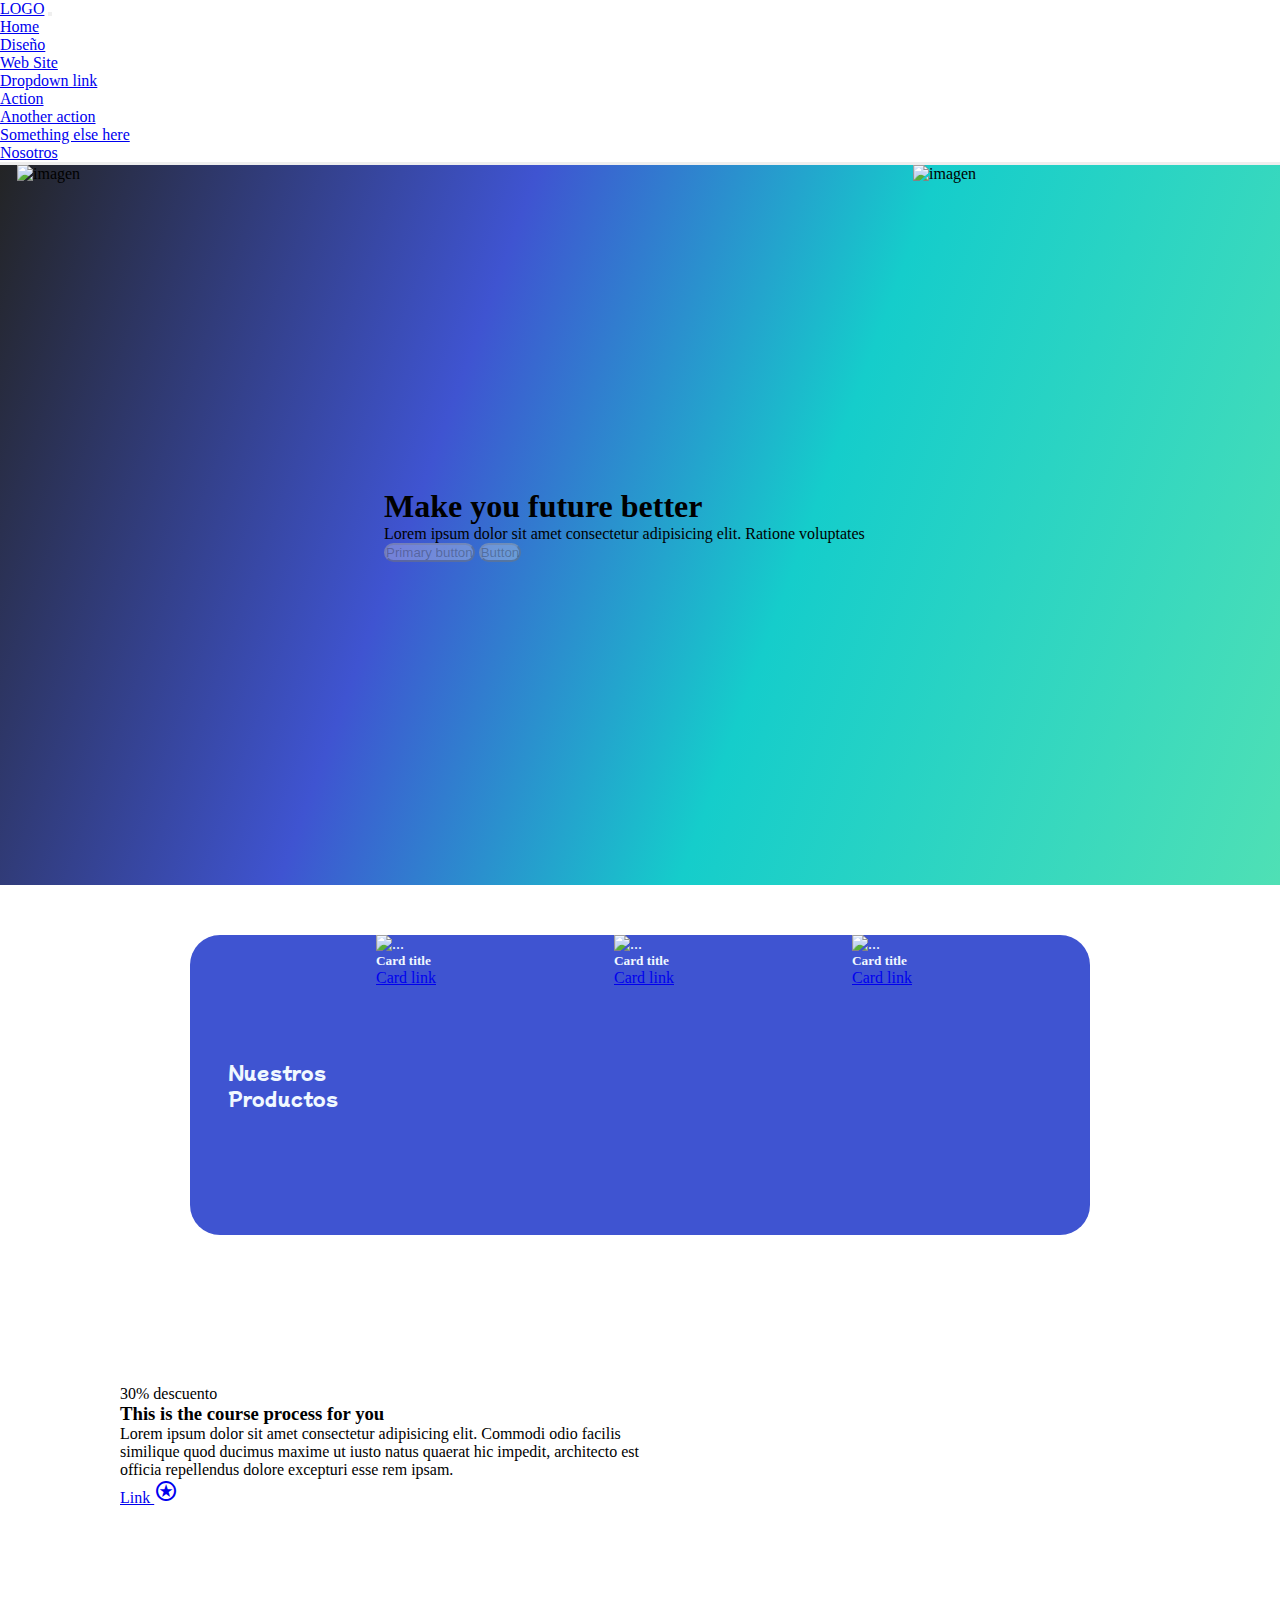
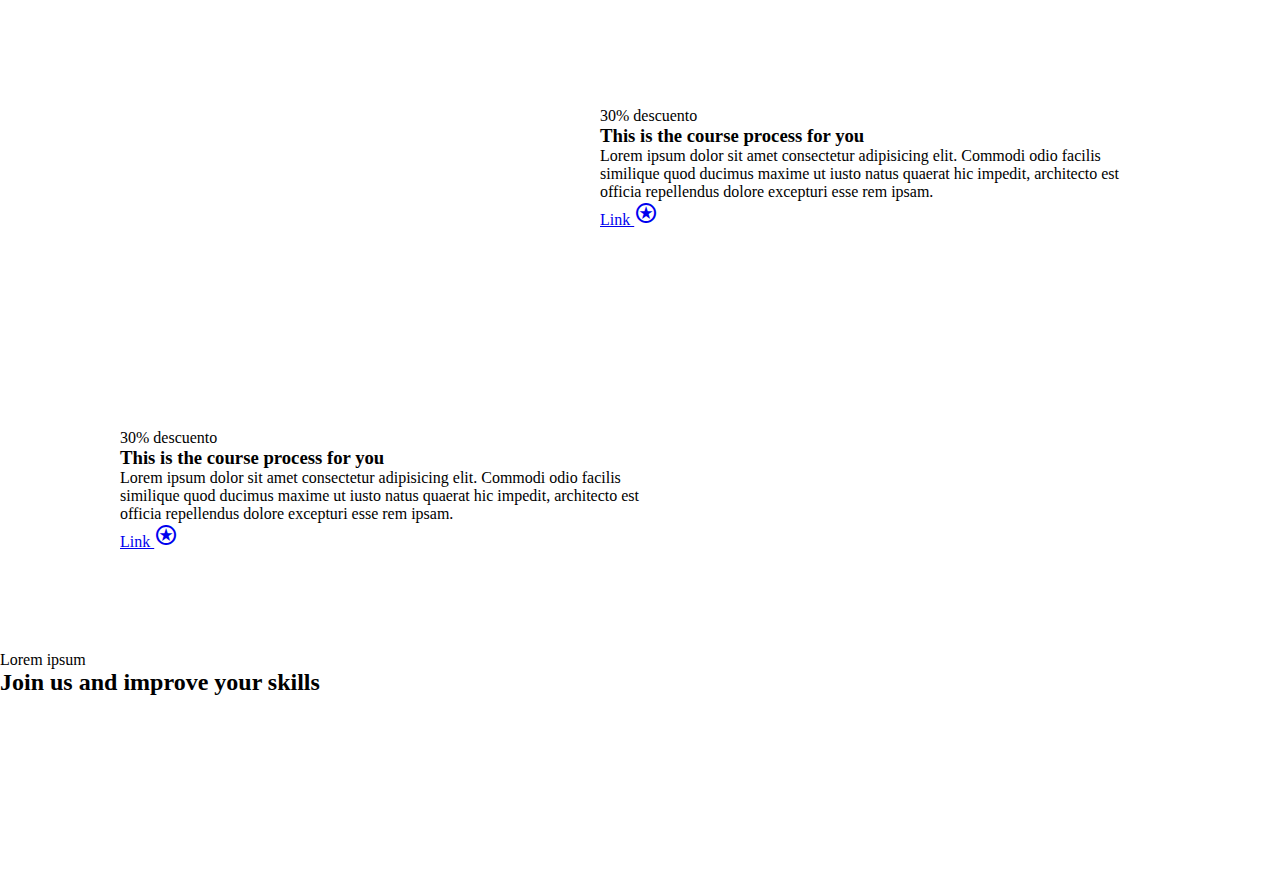
==== Index.html @ 725b6f4d "Insertando imagenes home" ====
<!DOCTYPE html>
<html lang="es">
<head>
    <meta charset="UTF-8">
    <meta http-equiv="X-UA-Compatible" content="IE=edge">
    <meta name="viewport" content="width=device-width, initial-scale=1.0">
    <link rel="stylesheet" href="https://fonts.googleapis.com/css2?family=Material+Symbols+Outlined:opsz,wght,FILL,GRAD@48,400,0,0" />
    <link href="https://cdn.jsdelivr.net/npm/bootstrap@5.3.0-alpha1/dist/css/bootstrap.min.css" rel="stylesheet" integrity="sha384-GLhlTQ8iRABdZLl6O3oVMWSktQOp6b7In1Zl3/Jr59b6EGGoI1aFkw7cmDA6j6gD" crossorigin="anonymous">
    <link rel="stylesheet" href="style.css">
    <title>SelfDigital</title>
</head>
<body>
  <header>
    <nav class="navbar navbar-expand-lg">
        <div class="container-sm">
          <a class="navbar-brand" href="#">LOGO</a>
          <button class="navbar-toggler border-not" type="button" data-bs-toggle="collapse" data-bs-target="#navbarNavDropdown" aria-controls="navbarNavDropdown" aria-expanded="false" aria-label="Toggle navigation">
            <span class="navbar-toggler-icon"></span>
          </button>
          <div class="collapse navbar-collapse" id="navbarNavDropdown">
            <ul class="navbar-nav">
              <li class="nav-item line-aqua">
                <a class="nav-link active" aria-current="page" href="#">Home</a>
              </li>
              <li class="nav-item line-aqua">
                <a class="nav-link" href="#">Diseño</a>
              </li>
              <li class="nav-item line-aqua">
                <a class="nav-link" href="#">Web Site</a>
              </li>
              <li class="nav-item dropdown line-aqua">
                <a class="nav-link dropdown-toggle" href="#" role="button" data-bs-toggle="dropdown" aria-expanded="false">
                  Dropdown link
                </a>
                <ul class="dropdown-menu">
                  <li><a class="dropdown-item" href="#">Action</a></li>
                  <li><a class="dropdown-item" href="#">Another action</a></li>
                  <li><a class="dropdown-item" href="#">Something else here</a></li>
                </ul>
              </li>
              <li class="nav-item line-aqua">
                <a class="nav-link" href="#">Nosotros</a>
              </li>
            </ul>
          </div>
        </div>
      </nav>
      <section class="container-home linear">
        <img src="" alt="imagen">
        <aside class="container linear-vertical">
          <h1>Make you future better</h1>
          <p>Lorem ipsum dolor sit amet consectetur adipisicing elit. Ratione voluptates</p>
          <button type="button" class="btn btn-primary" disabled>Primary button</button>
          <button type="button" class="btn btn-outline-secondary" disabled>Button</button>
        </aside>
        <img src="" alt="imagen">
      </section>
    </header>
    <main>   
      <article class="Centrar main-card-spam">
        <span>Nuestros <br> Productos</span>
        <div class="card">
          <img src="img/digital-drawing.png" class="card-img-top" alt="...">
          <div class="card-body">
            <h5 class="card-title">Card title</h5>
            <a href="#" class="card-link">Card link</a>
          </div>
        </div>
        <div class="card">
          <img src="img/programming.png" class="card-img-top" alt="...">
          <div class="card-body">
            <h5 class="card-title">Card title</h5>
            <a href="#" class="card-link">Card link</a>
          </div>
        </div>
        <div class="card">
          <img src="img/internet.png" class="card-img-top" alt="...">
          <div class="card-body">
            <h5 class="card-title">Card title</h5>
            <a href="#" class="card-link">Card link</a>
          </div>
        </div>
        
      </article>
      <section class="section-product linear">
        <article>
          <span>30% descuento</span>
          <h3>This is the course process for you</h3>
          <p>Lorem ipsum dolor sit amet consectetur adipisicing elit. Commodi odio facilis similique quod ducimus maxime ut iusto natus quaerat hic impedit, architecto est officia repellendus dolore excepturi esse rem ipsam.</p>
          <a class="btn btn-primary" href="#" role="button">Link <span class="material-symbols-outlined">
            stars
            </span> </a>
        </article>
        <img src="img/repair-tools.gif" alt="">
      </section>
      <section class="section-product linear">
        <img src="img/monitor.gif" alt="">
        <article>
          <span>30% descuento</span>
          <h3>This is the course process for you</h3>
          <p>Lorem ipsum dolor sit amet consectetur adipisicing elit. Commodi odio facilis similique quod ducimus maxime ut iusto natus quaerat hic impedit, architecto est officia repellendus dolore excepturi esse rem ipsam.</p>
          <a class="btn btn-primary" href="#" role="button">Link <span class="material-symbols-outlined">
            stars
            </span> </a>
        </article>
      </section>
      <section class="section-product linear">    
        <article>
          <span>30% descuento</span>
          <h3>This is the course process for you</h3>
          <p>Lorem ipsum dolor sit amet consectetur adipisicing elit. Commodi odio facilis similique quod ducimus maxime ut iusto natus quaerat hic impedit, architecto est officia repellendus dolore excepturi esse rem ipsam.</p>
          <a class="btn btn-primary" href="#" role="button">Link <span class="material-symbols-outlined">
            stars
            </span> </a>
        </article>
        <img src="img/macro.gif" alt="">
      </section>
      <section>
        <span>Lorem ipsum</span>
        <h2>Join us and improve your skills</h2>
        <section>
          <aside>
            <div></div>
            <ul>
              <li></li>
              <li></li>
              <li></li>
              <li></li>
              <li></li>
            </ul>
          </aside>
          <aside>
            <div></div>
            <ul>
              <li></li>
              <li></li>
              <li></li>
              <li></li>
              <li></li>
            </ul>
          </aside>
        </section>
      </section>
    </main> 
    <footer>

    </footer>
    <script src="https://cdn.jsdelivr.net/npm/bootstrap@5.3.0-alpha1/dist/js/bootstrap.bundle.min.js" integrity="sha384-w76AqPfDkMBDXo30jS1Sgez6pr3x5MlQ1ZAGC+nuZB+EYdgRZgiwxhTBTkF7CXvN" crossorigin="anonymous"></script>
</body>
</html>
---- style.css ----
@import url('https://fonts.googleapis.com/css2?family=Mochiy+Pop+One&display=swap');
*{
    margin: 0;
    padding: 0;
    box-sizing: border-box;

}

:root{
    --bs-black: #232425;
    --bs-ocean: #3f54d1;
    --bs-sky: #5180e2;
    --bs-coral: #15cdcb;
    --bs-aqua: #4fe0b5 ;
}
.margin-not {
    margin: 0;
}
.border-not{
    outline: none;
}
.navbar{
    border-bottom: 3px solid rgb(238, 238, 238);
}

.navbar-nav{
    box-sizing: border-box;
}
.line-aqua:hover{
    -webkit-box-shadow: 0px 2px 0px 0px var(--bs-aqua);
    -moz-box-shadow: 0px 2px 0px 0px var(--bs-aqua);
    box-shadow: 0px 2px 0px 0px var(--bs-aqua);
}
.container-home{
    width: 100%;
    height: 80vh;
    background: rgb(35,36,37);
    background: linear-gradient(110deg, rgba(35,36,37,1) 0%, rgba(63,84,209,1) 35%, rgba(21,205,203,1) 61%, rgba(79,224,181,1) 100%);
}
.container-home aside{
    width: 40%;
}
.container-home img{
    width: 350px;
}
.Centrar{
    margin-left: auto;
    margin-right: auto;
}
.main-card-spam{
    color: aliceblue;
    width: 900px;
    height: 300px;
    background-color: var(--bs-ocean);
    border-radius: 30px;
    margin-top: 50px ;
    margin-bottom: 50px;
    display: flex;
    justify-content: space-evenly;
}
.main-card-spam span{
    margin-top: auto;
    margin-bottom: auto;
    font-size:large;
    font-family: 'Mochiy Pop One', sans-serif;
}
.card{
    background:none;
    border-radius: 0 0 10px 10px;
    width: 200px;
    height: 260px;
    border: none;
}
.card:hover{
    transition: 1.5s;
    background-color: var(--bs-aqua);
    -webkit-box-shadow: 0px 34px 89px -23px var(--bs-aqua);
    -moz-box-shadow: 0px 34px 89px -23px var(--bs-aqua);
    box-shadow: 0px 34px 89px -23px var(--bs-aqua);
}
.card img{
    width: 180px;
}
.section-product img{
    width: 400px;
}
.section-product article{
    width: 50vw;
    padding: 100px 40px;
}

.linear{
    display: flex;
    justify-content: space-evenly;
}
.linear-vertical{
    margin-top: auto;
    margin-bottom: auto;
}
.btn{
    border-radius: 20px;
}
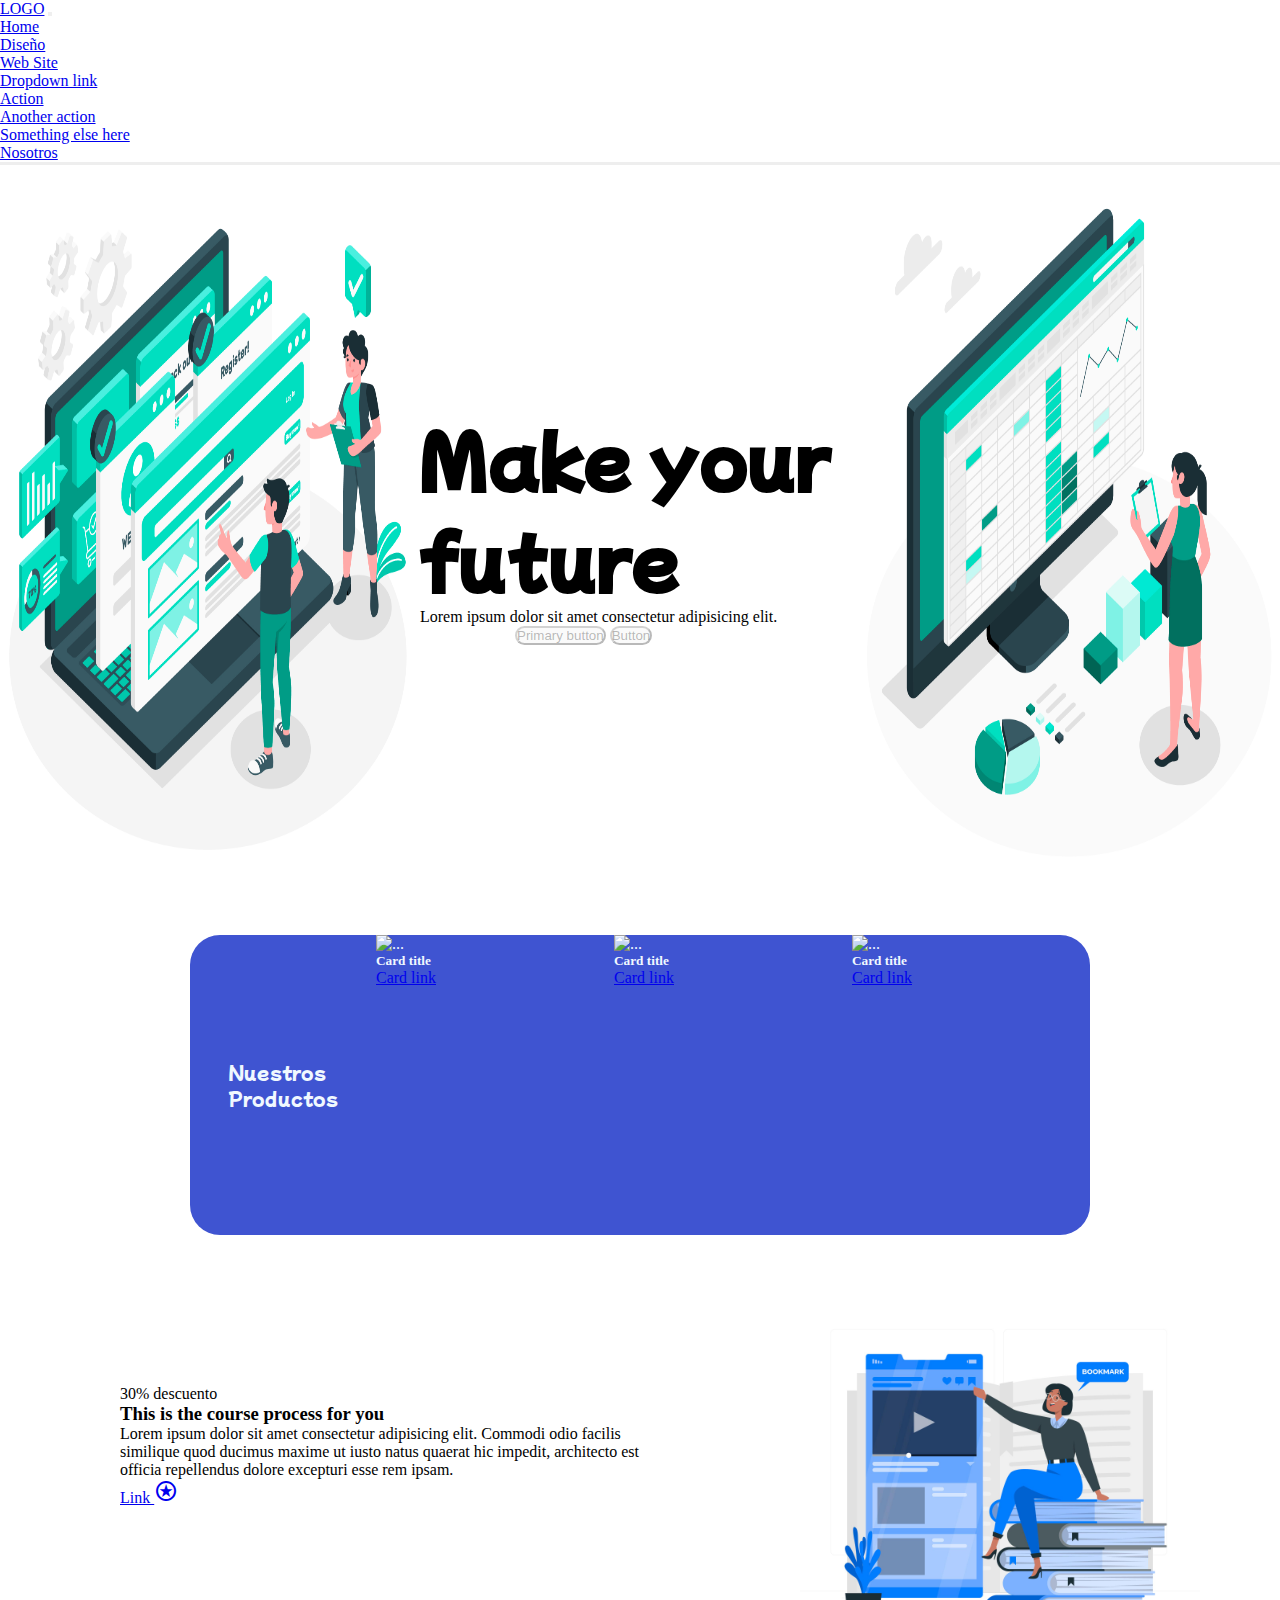
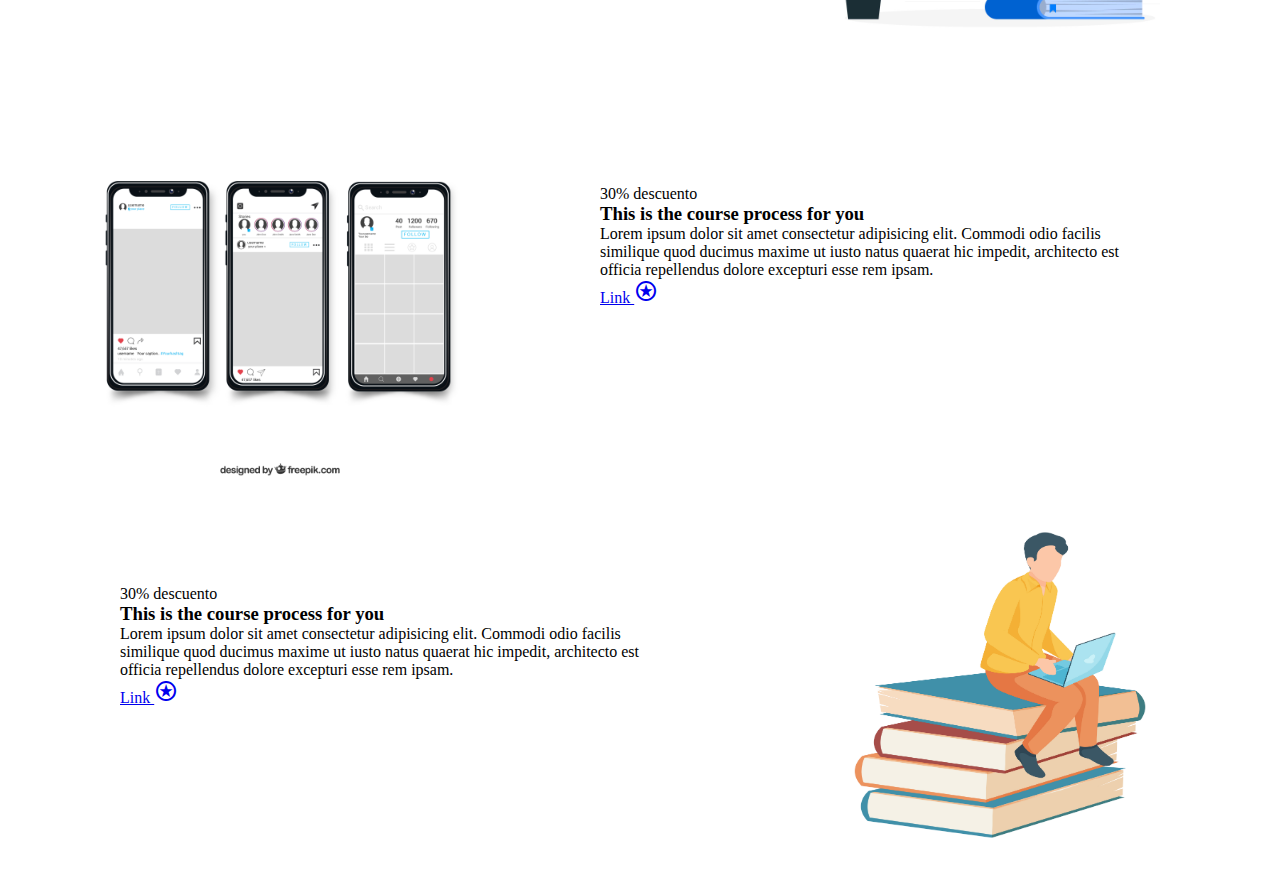
==== commit ffcce074: "Agregando pagina de producto + cards" ====
--- a/Index.html
+++ b/Index.html
@@ -46,34 +46,34 @@
         </div>
       </nav>
       <section class="container-home linear">
-        <img src="" alt="imagen">
+        <img src="img/3610761.jpg" alt="imagen">
         <aside class="container linear-vertical">
-          <h1>Make you future better</h1>
-          <p>Lorem ipsum dolor sit amet consectetur adipisicing elit. Ratione voluptates</p>
-          <button type="button" class="btn btn-primary" disabled>Primary button</button>
-          <button type="button" class="btn btn-outline-secondary" disabled>Button</button>
+          <h1 style="font-size: 70px; font-family: 'Mochiy Pop One', sans-serif;">Make your future </h1>
+          <p>Lorem ipsum dolor sit amet consectetur adipisicing elit.</p>
+          <div class="Centrar" style="width: 250px;"><button type="button" class="btn btn-primary" disabled>Primary button</button>
+          <button type="button" class="btn btn-outline-secondary" disabled>Button</button></div>
         </aside>
-        <img src="" alt="imagen">
+        <img src="img/3094324.jpg" alt="imagen">
       </section>
     </header>
     <main>   
       <article class="Centrar main-card-spam">
         <span>Nuestros <br> Productos</span>
-        <div class="card">
+        <div class="card card-spa">
           <img src="img/digital-drawing.png" class="card-img-top" alt="...">
           <div class="card-body">
             <h5 class="card-title">Card title</h5>
             <a href="#" class="card-link">Card link</a>
           </div>
         </div>
-        <div class="card">
+        <div class="card card-spa">
           <img src="img/programming.png" class="card-img-top" alt="...">
           <div class="card-body">
             <h5 class="card-title">Card title</h5>
             <a href="#" class="card-link">Card link</a>
           </div>
         </div>
-        <div class="card">
+        <div class="card card-spa">
           <img src="img/internet.png" class="card-img-top" alt="...">
           <div class="card-body">
             <h5 class="card-title">Card title</h5>
@@ -91,10 +91,10 @@
             stars
             </span> </a>
         </article>
-        <img src="img/repair-tools.gif" alt="">
+        <img src="img/4115317.jpg" alt="">
       </section>
       <section class="section-product linear">
-        <img src="img/monitor.gif" alt="">
+        <img src="img/2301829.jpg" alt="">
         <article>
           <span>30% descuento</span>
           <h3>This is the course process for you</h3>
@@ -113,33 +113,7 @@
             stars
             </span> </a>
         </article>
-        <img src="img/macro.gif" alt="">
-      </section>
-      <section>
-        <span>Lorem ipsum</span>
-        <h2>Join us and improve your skills</h2>
-        <section>
-          <aside>
-            <div></div>
-            <ul>
-              <li></li>
-              <li></li>
-              <li></li>
-              <li></li>
-              <li></li>
-            </ul>
-          </aside>
-          <aside>
-            <div></div>
-            <ul>
-              <li></li>
-              <li></li>
-              <li></li>
-              <li></li>
-              <li></li>
-            </ul>
-          </aside>
-        </section>
+        <img src="img/2002.i515.001_modern_students_flat_icons-13.jpg" alt="">
       </section>
     </main> 
     <footer>
--- a/style.css
+++ b/style.css
@@ -34,14 +34,12 @@
 .container-home{
     width: 100%;
     height: 80vh;
-    background: rgb(35,36,37);
-    background: linear-gradient(110deg, rgba(35,36,37,1) 0%, rgba(63,84,209,1) 35%, rgba(21,205,203,1) 61%, rgba(79,224,181,1) 100%);
 }
 .container-home aside{
     width: 40%;
 }
 .container-home img{
-    width: 350px;
+    width: 420px;
 }
 .Centrar{
     margin-left: auto;
@@ -64,14 +62,14 @@
     font-size:large;
     font-family: 'Mochiy Pop One', sans-serif;
 }
-.card{
+.card-spa{
     background:none;
     border-radius: 0 0 10px 10px;
     width: 200px;
     height: 260px;
     border: none;
 }
-.card:hover{
+.card-spa:hover{
     transition: 1.5s;
     background-color: var(--bs-aqua);
     -webkit-box-shadow: 0px 34px 89px -23px var(--bs-aqua);
@@ -99,4 +97,42 @@
 }
 .btn{
     border-radius: 20px;
+}
+.card-buy{
+    width: 250px;
+    margin: 20px;
+    border-radius: 10px;
+    border: none;
+    -webkit-box-shadow: 0px 0px 62px -22px   var(--bs-ocean);
+    -moz-box-shadow: 0px 0px 62px -22px  var(--bs-ocean);
+    box-shadow: 0px 0px 62px -22px  var(--bs-ocean);
+}
+.card-buy img{
+    width: 200px;
+    margin-top: 10px;
+    border-radius: 10px;
+}
+.card-buy .card-body aside{
+    color: #5180e2;
+    display: flex;
+    justify-content:space-between;
+}
+.linear-center{
+    display: flex;
+    justify-content: flex-start;
+}
+.stars span{
+    color: rgb(248, 166, 13);
+}
+.inline{
+    display: inline;
+}
+.block{
+    display: block;
+}
+.button-product{
+    width: 600px;
+}
+h2, .block{
+    text-align: center;
 }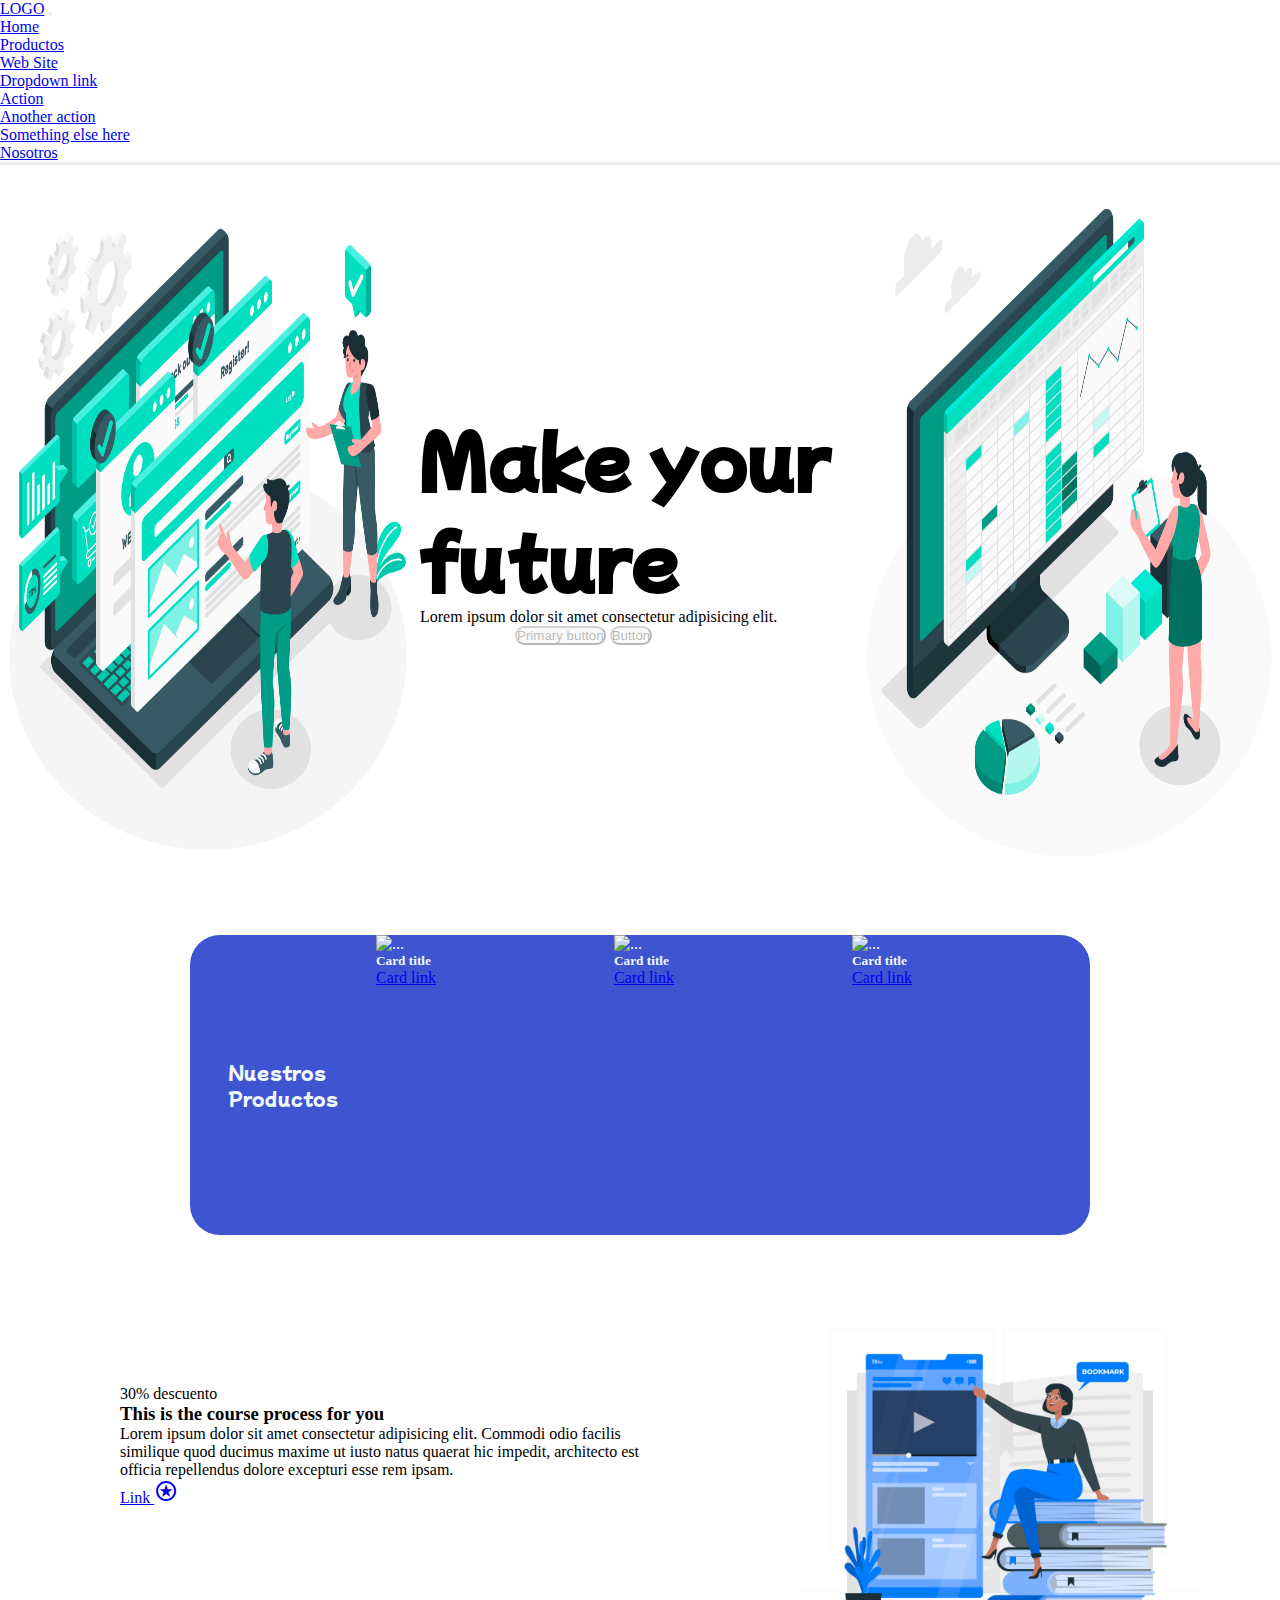
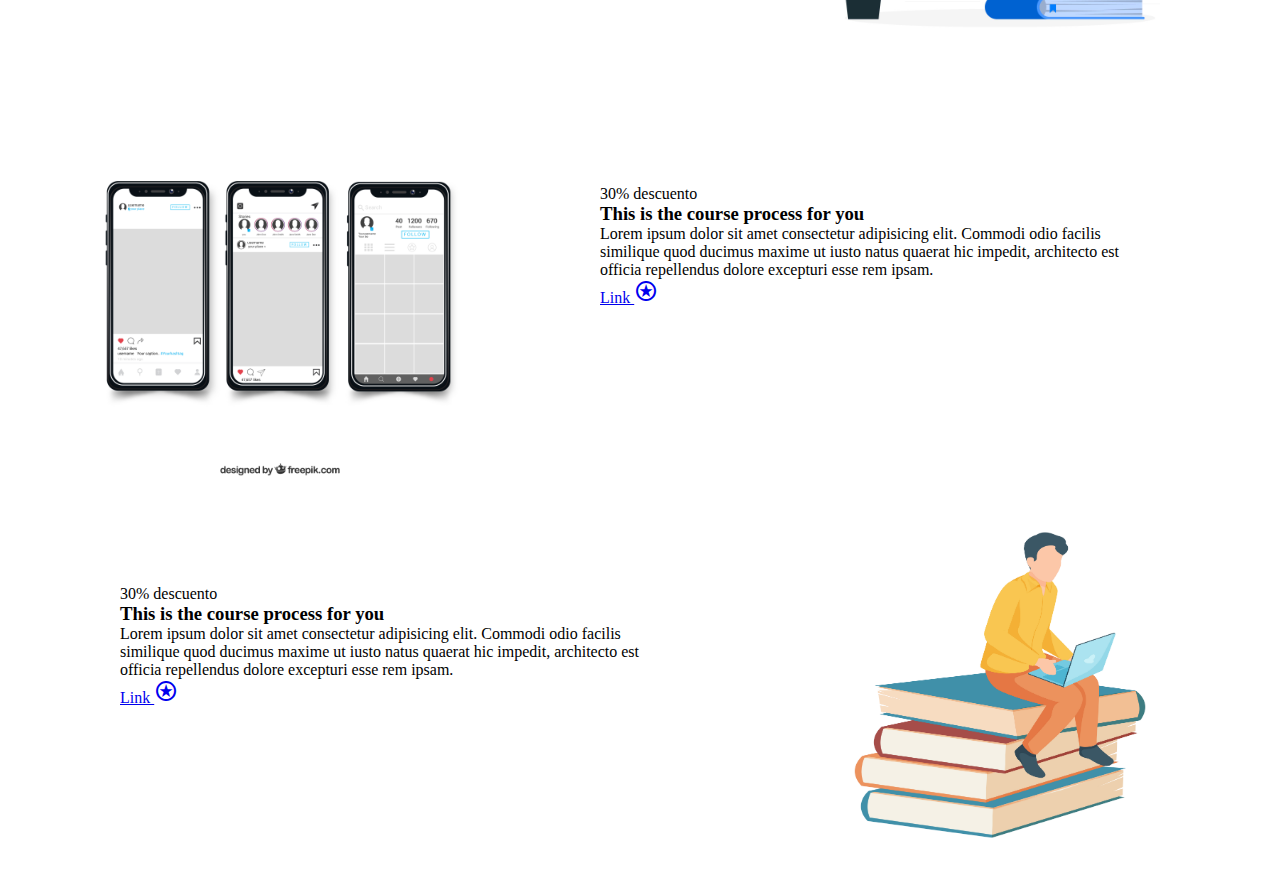
==== commit 98cfd5b1: "agregando cambios en el navbar" ====
--- a/Index.html
+++ b/Index.html
@@ -20,10 +20,10 @@
           <div class="collapse navbar-collapse" id="navbarNavDropdown">
             <ul class="navbar-nav">
               <li class="nav-item line-aqua">
-                <a class="nav-link active" aria-current="page" href="#">Home</a>
+                <a class="nav-link active" aria-current="page" href="index.html">Home</a>
               </li>
               <li class="nav-item line-aqua">
-                <a class="nav-link" href="#">Diseño</a>
+                <a class="nav-link" href="products.html">Productos</a>
               </li>
               <li class="nav-item line-aqua">
                 <a class="nav-link" href="#">Web Site</a>
